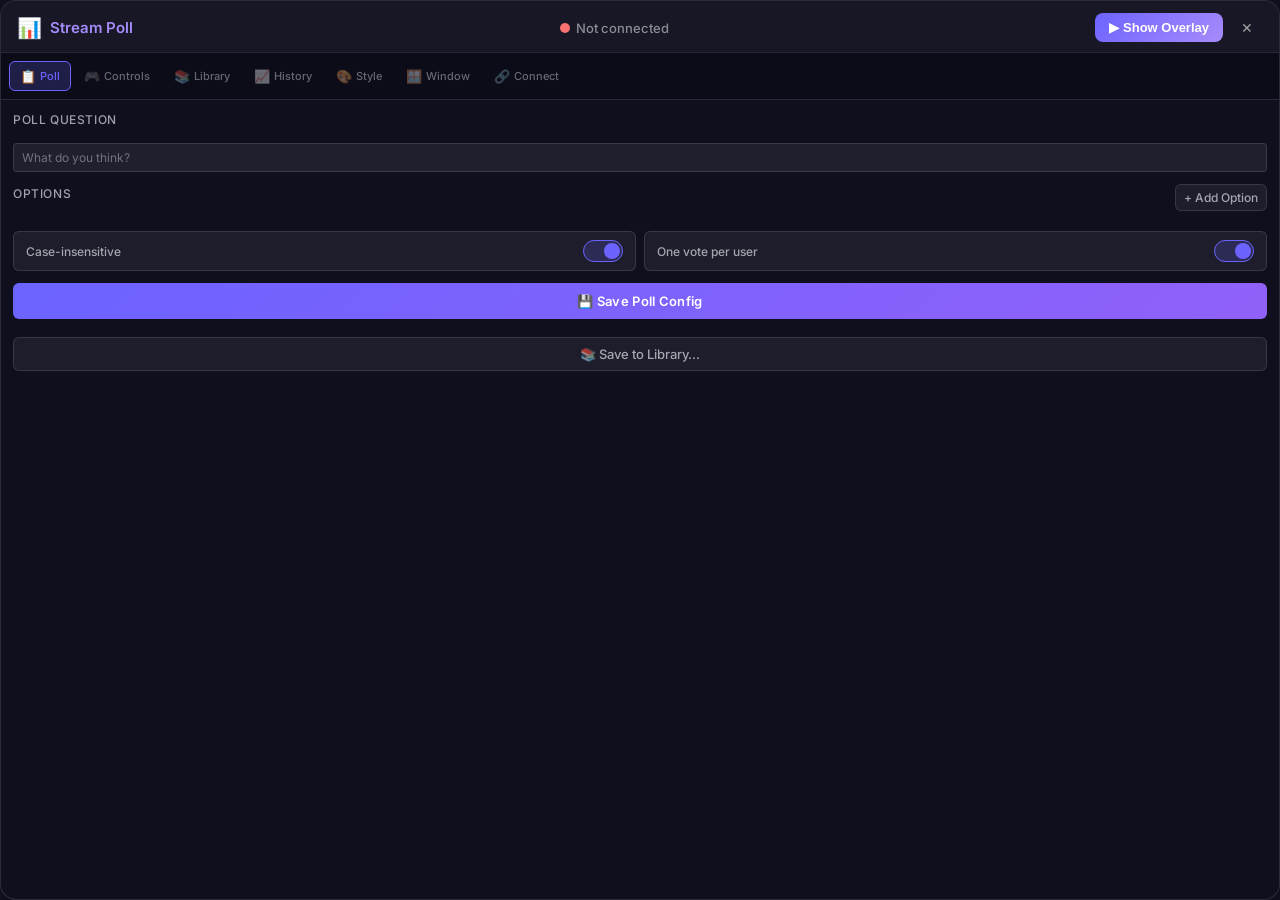
==== src/settings.html @ 0c9a1a5e "chore: rename executable to streampoll.exe and update README" ====
<!DOCTYPE html>
<html lang="en">
<head>
  <meta charset="UTF-8" />
  <meta name="viewport" content="width=device-width, initial-scale=1.0" />
  <title>Stream Poll — Settings</title>
  <meta name="description" content="Stream Poll settings and controls" />
  <link rel="preconnect" href="https://fonts.googleapis.com" />
  <link rel="preconnect" href="https://fonts.gstatic.com" crossorigin />
  <link href="https://fonts.googleapis.com/css2?family=Inter:wght@300;400;500;600;700&family=Outfit:wght@400;600;700&family=Fira+Code:wght@400;500&family=Press+Start+2P&family=Roboto:wght@400;500;700&display=swap" rel="stylesheet" />
  <link rel="stylesheet" href="styles/main.css" />
  <link rel="stylesheet" href="styles/poll-themes.css" />
  <link rel="stylesheet" href="styles/settings.css" />
  <link rel="stylesheet" href="styles/animations.css" />
  <style>
    html, body {
      margin: 0; padding: 0;
      background: #0f0f1e;
      color: #e2e8f0;
      font-family: 'Inter', -apple-system, sans-serif;
      height: 100%; overflow: hidden;
    }
    #settings-root {
      display: flex;
      flex-direction: column;
      height: 100vh;
    }
    /* App header */
    #app-header {
      display: flex;
      align-items: center;
      justify-content: space-between;
      padding: 12px 16px 10px;
      background: rgba(255,255,255,0.03);
      border-bottom: 1px solid rgba(255,255,255,0.08);
      flex-shrink: 0;
    }
    .header-brand {
      display: flex; align-items: center; gap: 8px;
    }
    .header-icon { font-size: 20px; }
    .header-title { font-size: 15px; font-weight: 600; color: #a78bfa; }
    .header-status {
      display: flex; align-items: center; gap: 6px;
      font-size: 12px; color: rgba(255,255,255,0.5);
    }
    /* Poll overlay toggle button */
    .header-controls { display: flex; align-items: center; gap: 8px; }
    .window-close-btn {
      background: transparent; border: none; color: rgba(255,255,255,0.6);
      font-size: 14px; cursor: pointer; padding: 6px 10px; border-radius: 4px;
      transition: background 0.2s, color 0.2s;
    }
    .window-close-btn:hover { background: rgba(255,60,60,0.8); color: white; }
    #btn-toggle-overlay {
      background: linear-gradient(135deg, #6c63ff, #a78bfa);
      border: none; border-radius: 8px;
      color: #fff; font-size: 13px; font-weight: 600;
      padding: 7px 14px; cursor: pointer;
      transition: opacity 0.2s, transform 0.1s;
    }
    #btn-toggle-overlay:hover { opacity: 0.85; transform: translateY(-1px); }
    #btn-toggle-overlay.overlay-open {
      background: linear-gradient(135deg, #ef4444, #f97316);
    }
    /* Scrollable settings content */
    #settings-scroll {
      flex: 1;
      overflow-y: auto;
      overflow-x: hidden;
    }
    #settings-scroll::-webkit-scrollbar { width: 4px; }
    #settings-scroll::-webkit-scrollbar-track { background: transparent; }
    #settings-scroll::-webkit-scrollbar-thumb { background: rgba(255,255,255,0.1); border-radius: 2px; }

    /* Library & Queue */
    .library-list { display: flex; flex-direction: column; gap: 6px; }
    .library-item, .queue-item {
      display: flex; align-items: center; gap: 8px;
      background: rgba(255,255,255,0.04); border: 1px solid rgba(255,255,255,0.08);
      border-radius: 8px; padding: 8px 10px; font-size: 13px;
    }
    .library-item-name, .queue-item-name {
      flex: 1; font-weight: 500; color: #e2e8f0; white-space: nowrap;
      overflow: hidden; text-overflow: ellipsis;
    }
    .library-item-meta { font-size: 11px; color: rgba(255,255,255,0.4); white-space: nowrap; }
    .lib-btn {
      background: rgba(255,255,255,0.07); border: 1px solid rgba(255,255,255,0.1);
      border-radius: 6px; color: #e2e8f0; font-size: 12px; cursor: pointer;
      padding: 3px 8px; transition: background 0.15s;
    }
    .lib-btn:hover { background: rgba(255,255,255,0.14); }
    .lib-btn.danger:hover { background: rgba(239,68,68,0.3); border-color: rgba(239,68,68,0.4); }
    .queue-drag-handle { cursor: grab; color: rgba(255,255,255,0.3); user-select: none; font-size: 14px; }
    .queue-item.drag-over { border-color: #6c63ff; background: rgba(108,99,255,0.1); }
    .queue-item-num { font-size: 11px; color: rgba(255,255,255,0.3); min-width: 16px; text-align: center; }

    /* History Cards */
    #history-list { display: flex; flex-direction: column; gap: 12px; }
    .history-card {
      background: rgba(255,255,255,0.04); border: 1px solid rgba(255,255,255,0.09);
      border-radius: 10px; padding: 14px 16px; position: relative;
      transition: border-color 0.2s;
    }
    .history-card:hover { border-color: rgba(108,99,255,0.4); }
    .history-card-header {
      display: flex; align-items: center; justify-content: space-between;
      margin-bottom: 8px;
    }
    .history-card-date { font-size: 11px; color: rgba(255,255,255,0.45); font-weight: 500; letter-spacing: 0.02em; }
    .history-card-total { font-size: 11px; color: rgba(255,255,255,0.35); }
    .history-card-question {
      font-size: 14px; font-weight: 600; color: #e2e8f0;
      margin-bottom: 12px; line-height: 1.35;
    }
    .history-option { margin-bottom: 8px; }
    .history-option-header { display: flex; justify-content: space-between; align-items: center; margin-bottom: 4px; }
    .history-option-label { font-size: 12px; color: #cbd5e1; font-weight: 500; }
    .history-option-stats { font-size: 11px; color: rgba(255,255,255,0.45); }
    .history-bar-track {
      height: 6px; background: rgba(255,255,255,0.07); border-radius: 3px; overflow: hidden;
    }
    .history-bar-fill {
      height: 100%; border-radius: 3px; transition: width 0.4s ease;
    }
  </style>
</head>
<body>
<div id="settings-root">

  <!-- Header -->
  <div id="app-header" data-tauri-drag-region>
    <div class="header-brand" data-tauri-drag-region>
      <span class="header-icon" data-tauri-drag-region>📊</span>
      <span class="header-title" data-tauri-drag-region>Stream Poll</span>
    </div>
    <div class="header-status" data-tauri-drag-region>
      <div id="conn-status-indicator" class="conn-dot disconnected"></div>
      <span id="conn-status-label" data-tauri-drag-region>Not connected</span>
    </div>
    <div class="header-controls">
      <button id="btn-toggle-overlay" title="Show/hide the poll overlay window">▶ Show Overlay</button>
      <button id="btn-close-settings" title="Close Settings" class="window-close-btn">✕</button>
    </div>
  </div>

  <!-- Settings tabs + panels -->
  <div id="settings-scroll">

    <!-- Tab Navigation -->
    <nav class="settings-tabs" role="tablist">
      <button class="tab-btn active" data-tab="poll-setup" role="tab" id="tab-poll-setup">
        <span class="tab-icon">📋</span> Poll
      </button>
      <button class="tab-btn" data-tab="controls" role="tab" id="tab-controls">
        <span class="tab-icon">🎮</span> Controls
      </button>
      <button class="tab-btn" data-tab="library" role="tab" id="tab-library">
        <span class="tab-icon">📚</span> Library
      </button>
      <button class="tab-btn" data-tab="history" role="tab" id="tab-history">
        <span class="tab-icon">📈</span> History
      </button>
      <button class="tab-btn" data-tab="appearance" role="tab" id="tab-appearance">
        <span class="tab-icon">🎨</span> Style
      </button>
      <button class="tab-btn" data-tab="window" role="tab" id="tab-window">
        <span class="tab-icon">🪟</span> Window
      </button>
      <button class="tab-btn" data-tab="connection" role="tab" id="tab-connection">
        <span class="tab-icon">🔗</span> Connect
      </button>
    </nav>

    <!-- ── Tab 1: Poll Setup ── -->
    <div class="tab-panel active" data-panel="poll-setup" role="tabpanel">
      <div class="settings-section">
        <label class="settings-label" for="poll-question-input">Poll Question</label>
        <input type="text" id="poll-question-input" class="settings-input"
          placeholder="What do you think?" maxlength="200" />
      </div>

      <div class="settings-section">
        <div class="section-header">
          <label class="settings-label">Options</label>
          <button id="add-option-btn" class="btn-secondary small">+ Add Option</button>
        </div>
        <div id="options-list" class="options-list"></div>
      </div>

      <div class="settings-section toggles-row">
        <div class="toggle-item">
          <label class="toggle-label" for="toggle-case-insensitive">Case-insensitive</label>
          <label class="toggle-switch">
            <input type="checkbox" id="toggle-case-insensitive" checked />
            <span class="toggle-slider"></span>
          </label>
        </div>
        <div class="toggle-item">
          <label class="toggle-label" for="toggle-one-vote">One vote per user</label>
          <label class="toggle-switch">
            <input type="checkbox" id="toggle-one-vote" checked />
            <span class="toggle-slider"></span>
          </label>
        </div>
      </div>

      <button id="save-poll-config-btn" class="btn-primary full-width">💾 Save Poll Config</button>
      <button id="save-poll-library-btn" class="btn-secondary full-width" style="margin-top:6px;">📚 Save to Library...</button>
    </div>

    <!-- ── Tab 2: Controls ── -->
    <div class="tab-panel hidden" data-panel="controls" role="tabpanel">
      <div class="settings-section">
        <label class="settings-label">Poll Status</label>
        <div style="display:flex;align-items:center;gap:8px;margin-bottom:12px;">
          <div id="status-dot" class="status-dot idle"></div>
          <span id="status-label" style="font-size:14px;">Idle</span>
          <span id="total-votes-display" style="font-size:12px;color:rgba(255,255,255,0.4);margin-left:8px;"></span>
        </div>
      </div>
      <div class="big-controls">
        <button id="ctrl-start" class="big-btn big-start">▶ Start</button>
        <button id="ctrl-pause" class="big-btn big-pause hidden">⏸ Pause</button>
        <button id="ctrl-resume" class="big-btn big-start hidden">▶ Resume</button>
        <button id="ctrl-stop" class="big-btn big-stop hidden">⏹ Stop</button>
        <button id="ctrl-reset" class="big-btn big-reset">↺ Reset Votes</button>
        <button id="ctrl-next-poll" class="big-btn big-reset hidden">⏭ Next Poll</button>
      </div>

      <div class="settings-section">
        <div class="section-header">
          <label class="settings-label">Live Chat Log</label>
          <button id="clear-log-btn" class="btn-secondary small">Clear</button>
        </div>
        <div id="chat-log" class="chat-log">
          <p class="log-placeholder">Chat messages will appear here when connected.</p>
        </div>
      </div>
    </div>

    <!-- ── Tab: Library ── -->
    <div class="tab-panel hidden" data-panel="library" role="tabpanel">

      <!-- Saved Polls -->
      <div class="settings-section">
        <div class="section-header">
          <label class="settings-label">Saved Polls</label>
        </div>
        <div id="library-list" class="library-list">
          <p class="log-placeholder">No saved polls yet. Create a poll and click "Save to Library".</p>
        </div>
      </div>

      <!-- Queue -->
      <div class="settings-section">
        <div class="section-header">
          <label class="settings-label">Queue</label>
          <span id="queue-position-label" style="font-size:11px;color:rgba(255,255,255,0.4);"></span>
        </div>
        <div id="queue-list" class="library-list">
          <p class="log-placeholder" id="queue-empty-msg">No polls in queue. Click + on a saved poll to add it.</p>
        </div>
        <button id="btn-reset-queue" class="btn-secondary small" style="margin-top:8px;">↺ Reset Queue Position</button>
      </div>

    </div>

    <!-- ── Tab: History ── -->
    <div class="tab-panel hidden" data-panel="history" role="tabpanel">
      <div class="settings-section">
        <div class="section-header">
          <label class="settings-label">Poll History</label>
          <button id="btn-clear-history" class="btn-secondary small">Clear All</button>
        </div>
        <div id="history-list">
          <p class="log-placeholder" id="history-empty-msg">No history yet. Stop a poll with votes to record it.</p>
        </div>
      </div>
    </div>

    <!-- ── Tab 3: Appearance ── -->
    <div class="tab-panel hidden" data-panel="appearance" role="tabpanel">
      <div class="settings-section">
        <label class="settings-label">Theme Preset</label>
        <div class="theme-grid" id="theme-grid">
          <div class="theme-card" data-theme="custom" id="theme-card-custom">
            <div class="theme-preview custom-preview">🎨</div>
            <span>Custom</span>
          </div>
          <div class="theme-card active" data-theme="glassmorphism" id="theme-card-glassmorphism">
            <div class="theme-preview glass-preview"></div>
            <span>Glassmorphism</span>
          </div>
          <div class="theme-card" data-theme="neon" id="theme-card-neon">
            <div class="theme-preview neon-preview"></div>
            <span>Neon Glow</span>
          </div>
          <div class="theme-card" data-theme="minimal" id="theme-card-minimal">
            <div class="theme-preview minimal-preview"></div>
            <span>Minimal</span>
          </div>
          <div class="theme-card" data-theme="retro" id="theme-card-retro">
            <div class="theme-preview retro-preview"></div>
            <span>Retro Arcade</span>
          </div>
          <div class="theme-card" data-theme="gradient" id="theme-card-gradient">
            <div class="theme-preview gradient-preview"></div>
            <span>Gradient Wave</span>
          </div>
        </div>
        <button id="btn-save-custom-theme" class="btn-secondary full-width" style="margin-top: 12px;">💾 Save as New Theme...</button>
      </div>

      <div id="custom-colors-section" class="settings-section">
        <label class="settings-label">Colors</label>
        <div class="color-grid">
          <div class="color-row">
            <label for="color-bar-fill">Bar Fill Color</label>
            <div style="display: flex; gap: 4px;"><input type="color" id="color-bar-fill" value="#6c63ff" /><button class="btn-secondary small btn-reset-color" data-target="bar_fill" title="Reset">↺</button></div>
          </div>
          <div class="color-row">
            <label for="color-bar-bg">Bar Background</label>
            <div style="display: flex; gap: 4px;"><input type="color" id="color-bar-bg" value="#ffffff" /><button class="btn-secondary small btn-reset-color" data-target="bar_bg" title="Reset">↺</button></div>
          </div>
          <div class="color-row">
            <label for="color-text">Text Color</label>
            <div style="display: flex; gap: 4px;"><input type="color" id="color-text" value="#ffffff" /><button class="btn-secondary small btn-reset-color" data-target="text_color" title="Reset">↺</button></div>
          </div>
          <div class="color-row">
            <label for="color-bg">Panel Background</label>
            <div style="display: flex; gap: 4px;"><input type="color" id="color-bg" value="#0f0f1e" /><button class="btn-secondary small btn-reset-color" data-target="background" title="Reset">↺</button></div>
          </div>
          <div class="color-row">
            <label for="color-accent">Accent Color</label>
            <div style="display: flex; gap: 4px;"><input type="color" id="color-accent" value="#a78bfa" /><button class="btn-secondary small btn-reset-color" data-target="accent" title="Reset">↺</button></div>
          </div>
        </div>
      </div>

      <div id="custom-image-section" class="settings-section">
        <label class="settings-label">Panel Background Image</label>
        <div style="display: flex; gap: 8px; align-items: center; margin-bottom: 8px;">
          <input type="file" id="input-bg-image" accept="image/*" class="settings-input" style="padding: 4px;" />
          <button id="btn-clear-bg-image" class="btn-secondary small" title="Clear Image">✕</button>
        </div>
        <img id="bg-image-preview" style="display:none; max-width: 100%; height: auto; max-height: 100px; margin-bottom: 12px; border-radius: 4px; object-fit: cover;" />

        <label class="settings-label">Bar Background Image (Track)</label>
        <div style="display: flex; gap: 8px; align-items: center; margin-bottom: 8px;">
          <input type="file" id="input-bar-bg-image" accept="image/*" class="settings-input" style="padding: 4px;" />
          <button id="btn-clear-bar-bg-image" class="btn-secondary small" title="Clear Bar Background">✕</button>
        </div>
        <img id="bar-bg-image-preview" style="display:none; max-width: 100%; height: auto; max-height: 100px; margin-bottom: 12px; border-radius: 4px; object-fit: cover;" />

        <label class="settings-label">Bar Fill Image</label>
        <div style="display: flex; gap: 8px; align-items: center; margin-bottom: 8px;">
          <input type="file" id="input-bar-fill-image" accept="image/*" class="settings-input" style="padding: 4px;" />
          <button id="btn-clear-bar-fill-image" class="btn-secondary small" title="Clear Bar Fill">✕</button>
        </div>
        <img id="bar-fill-image-preview" style="display:none; max-width: 100%; height: auto; max-height: 100px; margin-bottom: 12px; border-radius: 4px; object-fit: cover;" />

        <label class="settings-label">Banner Background Image</label>
        <div style="display: flex; gap: 8px; align-items: center; margin-bottom: 8px;">
          <input type="file" id="input-banner-image" accept="image/*" class="settings-input" style="padding: 4px;" />
          <button id="btn-clear-banner-image" class="btn-secondary small" title="Clear Banner">✕</button>
        </div>
        <img id="banner-image-preview" style="display:none; max-width: 100%; height: auto; max-height: 100px; margin-bottom: 8px; border-radius: 4px; object-fit: cover;" />
      </div>

      <div class="settings-section">
        <label class="settings-label">Style Tweaks</label>
        
        <div style="margin-bottom: 12px;">
          <label class="settings-label">Layout Mode</label>
          <select id="layout-mode-select" class="settings-input">
            <option value="standard">Standard (Stacked)</option>
            <option value="compact">Compact (Inline)</option>
            <option value="grid">Grid (2 Columns)</option>
            <option value="minimalist">Minimalist (No Background)</option>
            <option value="floating">Floating Bars (Inline Text)</option>
          </select>
        </div>

        <div style="margin-bottom: 12px;">
          <label class="settings-label">Global Overlay Effect</label>
          <select id="global-overlay-select" class="settings-input">
            <option value="none">None</option>
            <option value="scanlines">Retro Scanlines</option>
            <option value="particles">Floating Particles</option>
            <option value="vignette">Vignette Pulse</option>
            <option value="cyber-grid">Cyber Grid</option>
            <option value="light-leaks">Light Leaks</option>
            <option value="snowfall">Snowfall</option>
            <option value="glitch">Glitch RGB</option>
            <option value="fireflies">Fireflies (Chaotic)</option>
          </select>
        </div>

        <div style="margin-bottom: 12px;">
          <div class="color-row" style="background: var(--bg-surface); padding: 8px; border-radius: 6px; border: 1px solid var(--border);">
            <span>Overlay Color</span>
            <div style="display: flex; gap: 4px; align-items: center;">
              <div class="option-color-swatch">
                <input type="color" id="global-overlay-color" value="#ffffff" />
              </div>
              <button class="btn-reset-color" data-target="overlay_color" style="background:transparent; border:none; color:var(--text-muted); cursor:pointer;" title="Reset Color">↺</button>
            </div>
          </div>
        </div>

        <div style="margin-bottom: 12px;">
          <div class="slider-header">
            <label>Effect Speed</label>
            <span class="slider-value"><span id="effect-speed-value">1.0</span>x</span>
          </div>
          <input type="range" id="effect-speed-slider" min="10" max="300" value="100" />
        </div>

        <div style="margin-bottom: 12px;">
          <div class="slider-header">
            <label>Effect Strength</label>
            <span class="slider-value"><span id="effect-strength-value">100</span>%</span>
          </div>
          <input type="range" id="effect-strength-slider" min="0" max="200" value="100" />
        </div>

        <div class="toggles-row" style="margin-top: 12px;">
          <div class="toggle-item">
            <label class="toggle-label" for="toggle-bar-animations">Bar Fill Animations</label>
            <label class="toggle-switch"><input type="checkbox" id="toggle-bar-animations" checked /><span class="toggle-slider"></span></label>
          </div>
          <div class="toggle-item">
            <label class="toggle-label" for="toggle-theme-effects">Theme Ambient Effects</label>
            <label class="toggle-switch"><input type="checkbox" id="toggle-theme-effects" checked /><span class="toggle-slider"></span></label>
          </div>
        </div>
      </div>

      <div class="settings-section">
        <label class="settings-label" for="font-family-select">Font</label>
        <select id="font-family-select" class="settings-select">
          <option value="Inter">Inter (Default)</option>
          <option value="Outfit">Outfit</option>
          <option value="Roboto">Roboto</option>
          <option value="Fira Code">Fira Code</option>
          <option value="Press Start 2P">Press Start 2P</option>
          <option value="Arial">Arial</option>
          <option value="Georgia">Georgia</option>
        </select>
      </div>

      <div class="settings-section">
        <label class="settings-label">Question Font Size: <span id="font-size-value">16</span>px</label>
        <input type="range" id="font-size-slider" class="settings-slider" min="10" max="36" value="16" />
      </div>

      <div class="settings-section">
        <label class="settings-label">Options Font Size: <span id="options-font-size-value">14</span>px</label>
        <input type="range" id="options-font-size-slider" class="settings-slider" min="8" max="24" value="14" />
      </div>

      <div class="settings-section">
        <label class="settings-label">Bar Height: <span id="bar-height-value">20</span>px</label>
        <input type="range" id="bar-height-slider" class="settings-slider" min="4" max="64" value="20" />
      </div>

      <div class="settings-section">
        <label class="settings-label">Overlay Opacity: <span id="opacity-value">90</span>%</label>
        <input type="range" id="opacity-slider" class="settings-slider" min="20" max="100" value="90" />
      </div>

      <div class="settings-section toggles-row">
        <div class="toggle-item">
          <label class="toggle-label" for="toggle-show-percentages">Show Percentages</label>
          <label class="toggle-switch"><input type="checkbox" id="toggle-show-percentages" checked /><span class="toggle-slider"></span></label>
        </div>
        <div class="toggle-item">
          <label class="toggle-label" for="toggle-show-counts">Show Vote Counts</label>
          <label class="toggle-switch"><input type="checkbox" id="toggle-show-counts" checked /><span class="toggle-slider"></span></label>
        </div>
        <div class="toggle-item">
          <label class="toggle-label" for="toggle-show-question">Show Question</label>
          <label class="toggle-switch"><input type="checkbox" id="toggle-show-question" checked /><span class="toggle-slider"></span></label>
        </div>
      </div>

      <div style="display: flex; gap: 8px;">
        <button id="btn-reset-theme" class="btn-secondary full-width" title="Reset this theme to its original defaults">↺ Reset Theme to Defaults</button>
      </div>
    </div>

    <!-- ── Tab 4: Window ── -->
    <div class="tab-panel hidden" data-panel="window" role="tabpanel">
      <div class="settings-section toggles-row">
        <div class="toggle-item">
          <label class="toggle-label" for="toggle-always-on-top">Overlay Always on Top</label>
          <label class="toggle-switch"><input type="checkbox" id="toggle-always-on-top" checked /><span class="toggle-slider"></span></label>
        </div>
        <div class="toggle-item">
          <label class="toggle-label" for="toggle-click-through">Click-Through Mode</label>
          <label class="toggle-switch"><input type="checkbox" id="toggle-click-through" /><span class="toggle-slider"></span></label>
        </div>
      </div>

      <div class="settings-section">
        <label class="settings-label">Click-Through Keybind</label>
        <div class="keybind-recorder-row">
          <input type="text" id="keybind-display" class="settings-input keybind-input"
            placeholder="Click Record..." readonly value="CommandOrControl+Shift+T" />
          <button id="keybind-record-btn" class="btn-secondary">Record</button>
          <button id="keybind-save-btn" class="btn-primary">Save</button>
        </div>
        <p class="settings-hint">Press your desired key combination after clicking Record.</p>
      </div>

      <div class="settings-info-box">
        <p>💡 The overlay window opens when you click <strong>Show Overlay</strong> or start the poll. It stays open independently — minimizing this settings window won't close it.</p>
      </div>
    </div>

    <!-- ── Tab 5: Connection ── -->
    <div class="tab-panel hidden" data-panel="connection" role="tabpanel">
      <div class="settings-section">
        <div class="connection-status-row">
          <div id="conn-status-indicator-2" class="conn-dot disconnected"></div>
          <span id="conn-status-label-2">Not connected</span>
        </div>
      </div>

      <div class="settings-section">
        <label class="settings-label" for="input-client-id">Restream Client ID</label>
        <input type="text" id="input-client-id" class="settings-input"
          placeholder="Your Restream app Client ID" autocomplete="off" />
      </div>

      <div class="settings-section">
        <label class="settings-label" for="input-client-secret">Restream Client Secret</label>
        <div style="position: relative; display: flex; align-items: center;">
          <input type="password" id="input-client-secret" class="settings-input"
            placeholder="Your Restream app Client Secret" autocomplete="off" style="padding-right: 40px;" />
          <button id="btn-toggle-secret" class="titlebar-btn" title="Show/Hide Secret" style="position: absolute; right: 4px; background: transparent;">
            👁
          </button>
        </div>
      </div>

      <div class="settings-info-box">
        <p>📖 Register your app at <strong>developers.restream.io</strong>, paste your credentials here, and use <code>http://localhost:17394/callback</code> as the redirect URI.</p>
      </div>

      <div class="btn-row">
        <button id="btn-login" class="btn-primary">🔐 Connect to Restream</button>
        <button id="btn-reconnect" class="btn-secondary" title="Force a token refresh if disconnected">🔄 Reconnect</button>
        <button id="btn-logout" class="btn-secondary hidden">Disconnect</button>
      </div>
    </div>

  </div><!-- end settings-scroll -->

  <!-- Save Theme Modal -->
  <div id="save-theme-modal" class="modal hidden">
    <div class="modal-content">
      <div class="modal-header">
        <h3 style="margin:0; font-size:16px;">Save Custom Theme</h3>
      </div>
      <div class="modal-body" style="padding-top: 16px; padding-bottom: 16px;">
        <label for="input-theme-name" class="settings-label">Theme Name</label>
        <input type="text" id="input-theme-name" class="settings-input" placeholder="e.g. Midnight Hacker" autocomplete="off" />
      </div>
      <div class="modal-footer" style="display: flex; gap: 8px; justify-content: flex-end;">
        <button id="btn-cancel-save-theme" class="btn-secondary">Cancel</button>
        <button id="btn-confirm-save-theme" class="btn-primary">Save</button>
      </div>
    </div>
  </div>

  <!-- Toast notification -->
  <div id="toast"></div>

</div><!-- end settings-root -->
<script type="module" src="js/settings-window.js"></script>
</body>
</html>
---- src/styles/main.css ----
/* ═══════════════════════════════════════════════════════════════
   main.css — Design system, tokens, base styles
   ═══════════════════════════════════════════════════════════════ */

/* ── Fonts ── */
@import url('https://fonts.googleapis.com/css2?family=Inter:wght@300;400;500;600;700&family=Outfit:wght@400;600;700&family=Fira+Code:wght@400;500&family=Press+Start+2P&family=Roboto:wght@400;500;700&display=swap');

/* ── CSS Custom Properties ── */
:root {
  /* Colors */
  --bg-primary: rgba(10, 10, 25, 0.92);
  --bg-secondary: rgba(20, 20, 45, 0.8);
  --bg-surface: rgba(255, 255, 255, 0.06);
  --bg-surface-hover: rgba(255, 255, 255, 0.10);
  --bg-input: rgba(255, 255, 255, 0.07);
  --border: rgba(255, 255, 255, 0.12);
  --border-focus: rgba(108, 99, 255, 0.7);

  /* Text */
  --text-primary: #f0f0f8;
  --text-secondary: rgba(240, 240, 248, 0.65);
  --text-muted: rgba(240, 240, 248, 0.4);

  /* Accent / Brand */
  --accent: #6c63ff;
  --accent-soft: rgba(108, 99, 255, 0.2);
  --accent-hover: #7c74ff;
  --accent-glow: rgba(108, 99, 255, 0.4);

  /* Status colors */
  --success: #4ade80;
  --warning: #fbbf24;
  --danger: #f87171;
  --info: #60a5fa;

  /* Poll colors (default) */
  --poll-bar-fill: var(--accent);
  --poll-bar-bg: rgba(255, 255, 255, 0.08);
  --poll-text: var(--text-primary);
  --poll-bg: var(--bg-primary);
  --poll-radius: 10px;

  /* Spacing */
  --space-xs: 4px;
  --space-sm: 8px;
  --space-md: 12px;
  --space-lg: 16px;
  --space-xl: 24px;

  /* Typography */
  --font-main: 'Inter', -apple-system, sans-serif;
  --font-size-base: 14px;
  --font-size-sm: 12px;
  --font-size-lg: 16px;
  --font-size-xl: 20px;

  /* Radii */
  --radius-sm: 6px;
  --radius-md: 10px;
  --radius-lg: 16px;

  /* Titlebar */
  --titlebar-height: 36px;
  --titlebar-bg: rgba(8, 8, 22, 0.95);
}

/* ── Reset ── */
*, *::before, *::after {
  box-sizing: border-box;
  margin: 0;
  padding: 0;
}

html, body {
  width: 100%;
  height: 100%;
  overflow: hidden;
  font-family: var(--font-main);
  font-size: var(--font-size-base);
  color: var(--text-primary);
  background: transparent;
  -webkit-font-smoothing: antialiased;
  user-select: none;
}

/* ── Custom Scrollbar ── */
::-webkit-scrollbar { width: 4px; }
::-webkit-scrollbar-track { background: transparent; }
::-webkit-scrollbar-thumb { background: var(--border); border-radius: 2px; }
::-webkit-scrollbar-thumb:hover { background: var(--accent); }

/* ── Titlebar ── */
#titlebar {
  display: flex;
  align-items: center;
  justify-content: space-between;
  height: var(--titlebar-height);
  background: var(--titlebar-bg);
  border-bottom: 1px solid var(--border);
  padding: 0 var(--space-sm) 0 var(--space-md);
  backdrop-filter: blur(20px);
  -webkit-backdrop-filter: blur(20px);
  flex-shrink: 0;
  cursor: default;
}

.titlebar-left {
  display: flex;
  align-items: center;
  gap: var(--space-sm);
}

.app-icon { font-size: 16px; }

.app-name {
  font-size: 13px;
  font-weight: 600;
  color: var(--text-primary);
  letter-spacing: 0.3px;
}

.titlebar-controls {
  display: flex;
  align-items: center;
  gap: 2px;
}

.titlebar-btn {
  display: flex;
  align-items: center;
  justify-content: center;
  width: 28px;
  height: 24px;
  background: transparent;
  border: none;
  border-radius: var(--radius-sm);
  color: var(--text-secondary);
  font-size: 12px;
  cursor: pointer;
  transition: background 0.15s, color 0.15s;
}

.titlebar-btn:hover {
  background: var(--bg-surface-hover);
  color: var(--text-primary);
}

.titlebar-btn.close-btn:hover {
  background: rgba(248, 113, 113, 0.25);
  color: var(--danger);
}

/* ── Views ── */
body {
  display: flex;
  flex-direction: column;
  background: var(--bg-primary);
  border-radius: var(--radius-lg);
  overflow: hidden;
  border: 1px solid var(--border);
}

.view {
  flex: 1;
  overflow: hidden;
  display: flex;
  flex-direction: column;
}

.view.hidden { display: none; }
.view.active { display: flex; }

/* ── Poll View ── */
#view-poll {
  position: relative;
  padding: var(--space-md);
  gap: var(--space-sm);
  overflow-y: auto;
}

/* ── Quick Controls ── */
#quick-controls {
  display: flex;
  gap: var(--space-sm);
  flex-shrink: 0;
  padding-top: var(--space-xs);
}

.qc-btn {
  flex: 1;
  padding: var(--space-sm) var(--space-md);
  border: none;
  border-radius: var(--radius-sm);
  font-size: 12px;
  font-weight: 600;
  cursor: pointer;
  transition: all 0.15s ease;
  font-family: var(--font-main);
}

.qc-btn.start-btn {
  background: linear-gradient(135deg, #4ade80, #22c55e);
  color: #052e16;
}
.qc-btn.start-btn:hover { filter: brightness(1.1); transform: translateY(-1px); }

.qc-btn.pause-btn {
  background: linear-gradient(135deg, #fbbf24, #f59e0b);
  color: #1c1107;
}
.qc-btn.pause-btn:hover { filter: brightness(1.1); }

.qc-btn.stop-btn {
  background: linear-gradient(135deg, #f87171, #ef4444);
  color: #1c0202;
}
.qc-btn.stop-btn:hover { filter: brightness(1.1); }

.qc-btn.hidden { display: none; }

/* ── Click-through indicator ── */
.click-through-badge {
  position: absolute;
  bottom: 52px;
  right: var(--space-md);
  background: rgba(251, 191, 36, 0.15);
  border: 1px solid rgba(251, 191, 36, 0.4);
  color: #fbbf24;
  font-size: 10px;
  font-weight: 600;
  padding: 3px 8px;
  border-radius: 20px;
  letter-spacing: 0.5px;
}
.click-through-badge.hidden { display: none; }

/* ── Form elements ── */
.settings-input {
  width: 100%;
  padding: var(--space-sm) var(--space-md);
  background: var(--bg-input);
  border: 1px solid var(--border);
  border-radius: var(--radius-sm);
  color: var(--text-primary);
  font-size: 13px;
  font-family: var(--font-main);
  transition: border-color 0.2s, box-shadow 0.2s;
  outline: none;
  user-select: text;
}

.settings-input:focus {
  border-color: var(--border-focus);
  box-shadow: 0 0 0 3px var(--accent-soft);
}

.settings-input::placeholder { color: var(--text-muted); }

.settings-select {
  width: 100%;
  padding: var(--space-sm) var(--space-md);
  background: var(--bg-input);
  border: 1px solid var(--border);
  border-radius: var(--radius-sm);
  color: var(--text-primary);
  font-size: 13px;
  font-family: var(--font-main);
  outline: none;
  cursor: pointer;
  appearance: none;
  background-image: url("data:image/svg+xml,%3Csvg xmlns='http://www.w3.org/2000/svg' width='12' height='8' viewBox='0 0 12 8'%3E%3Cpath d='M1 1l5 5 5-5' stroke='%23a0a0c0' stroke-width='1.5' fill='none' stroke-linecap='round'/%3E%3C/svg%3E");
  background-repeat: no-repeat;
  background-position: right 12px center;
  padding-right: 32px;
}

.settings-select:focus {
  border-color: var(--border-focus);
  box-shadow: 0 0 0 3px var(--accent-soft);
}

.settings-select option { background: #1a1a2e; color: var(--text-primary); }

.settings-label {
  display: block;
  font-size: 12px;
  font-weight: 500;
  color: var(--text-secondary);
  text-transform: uppercase;
  letter-spacing: 0.6px;
  margin-bottom: var(--space-sm);
}

/* ── Buttons ── */
.btn-primary {
  display: flex;
  align-items: center;
  justify-content: center;
  gap: var(--space-sm);
  padding: 10px var(--space-lg);
  background: linear-gradient(135deg, var(--accent), #9061f9);
  border: none;
  border-radius: var(--radius-sm);
  color: #fff;
  font-size: 13px;
  font-weight: 600;
  font-family: var(--font-main);
  cursor: pointer;
  transition: all 0.2s ease;
  letter-spacing: 0.3px;
}
.btn-primary:hover { filter: brightness(1.15); transform: translateY(-1px); box-shadow: 0 4px 15px var(--accent-glow); }
.btn-primary:active { transform: translateY(0); }
.btn-primary.full-width { width: 100%; }

.btn-secondary {
  display: flex;
  align-items: center;
  justify-content: center;
  gap: var(--space-sm);
  padding: 8px var(--space-md);
  background: var(--bg-surface);
  border: 1px solid var(--border);
  border-radius: var(--radius-sm);
  color: var(--text-secondary);
  font-size: 13px;
  font-weight: 500;
  font-family: var(--font-main);
  cursor: pointer;
  transition: all 0.15s ease;
}
.btn-secondary:hover { background: var(--bg-surface-hover); color: var(--text-primary); border-color: var(--accent); }
.btn-secondary.small { padding: 5px var(--space-sm); font-size: 12px; }

.btn-row {
  display: flex;
  gap: var(--space-sm);
  flex-wrap: wrap;
}

.hidden { display: none !important; }

/* ── Toggle Switch ── */
.toggle-switch {
  position: relative;
  display: inline-block;
  width: 40px;
  height: 22px;
  cursor: pointer;
  flex-shrink: 0;
}

.toggle-switch input { opacity: 0; width: 0; height: 0; }

.toggle-slider {
  position: absolute;
  inset: 0;
  background: var(--bg-surface);
  border: 1px solid var(--border);
  border-radius: 22px;
  transition: 0.2s ease;
}

.toggle-slider::before {
  content: "";
  position: absolute;
  width: 16px;
  height: 16px;
  left: 2px;
  top: 2px;
  background: var(--text-muted);
  border-radius: 50%;
  transition: 0.2s ease;
}

.toggle-switch input:checked + .toggle-slider {
  background: var(--accent-soft);
  border-color: var(--accent);
}

.toggle-switch input:checked + .toggle-slider::before {
  transform: translateX(18px);
  background: var(--accent);
}

/* ── Slider ── */
.settings-slider {
  width: 100%;
  height: 4px;
  appearance: none;
  background: var(--bg-surface);
  border-radius: 2px;
  outline: none;
  cursor: pointer;
  border: 1px solid var(--border);
}

.settings-slider::-webkit-slider-thumb {
  appearance: none;
  width: 16px;
  height: 16px;
  border-radius: 50%;
  background: var(--accent);
  cursor: pointer;
  transition: box-shadow 0.15s;
}

.settings-slider::-webkit-slider-thumb:hover {
  box-shadow: 0 0 0 4px var(--accent-soft);
}

/* ── Color input ── */
input[type="color"] {
  width: 36px;
  height: 28px;
  border: 1px solid var(--border);
  border-radius: var(--radius-sm);
  background: transparent;
  cursor: pointer;
  padding: 2px;
  flex-shrink: 0;
}
---- src/styles/poll-themes.css ----
/* ═══════════════════════════════════════════════════════════════
   poll-themes.css — Poll container visual themes
   ═══════════════════════════════════════════════════════════════ */

/* Opacity controlled from JS via --bg-alpha (0.0–1.0) */
:root { --bg-alpha: 0.85; }

/* ── Shared Poll Structure ── */
#poll-container {
  flex: 1;
  display: flex;
  flex-direction: column;
  gap: var(--space-sm);
  padding: var(--space-md);
  border-radius: var(--radius-md);
  transition: background 0.3s ease, border 0.3s ease;
  overflow-y: auto;
  min-height: 0;
  position: relative;
  z-index: 10;
}

#poll-status-bar {
  display: flex;
  align-items: center;
  gap: var(--space-sm);
  font-size: 0.8em; /* 11px equivalent */
  position: relative;
  z-index: 10;
  font-weight: 500;
  color: var(--poll-text);
  opacity: 0.75;
  margin-bottom: 2px;
  flex-shrink: 0;
}

.status-dot {
  width: 8px;
  height: 8px;
  border-radius: 50%;
  background: var(--text-muted);
}
.status-dot.running { 
  background: var(--success); 
  animation: pulse-dot calc(1.5s / var(--anim-speed-mult, 1)) ease infinite; 
}
.status-dot.paused { background: var(--warning); }

#total-votes-display {
  margin-left: auto;
  font-size: 0.8em; /* 11px equivalent */
  opacity: 0.7;
}

.poll-question {
  font-size: var(--font-size-lg);
  font-weight: 700;
  line-height: 1.3;
  color: var(--poll-text);
  flex-shrink: 0;
  word-wrap: break-word;
}

html[data-has-custom-banner="true"] .poll-question {
  background-image: var(--custom-banner-image) !important;
  background-size: cover !important;
  background-position: center !important;
  padding: 16px;
  border-radius: var(--poll-radius);
  box-sizing: border-box;
  text-align: center;
}

.poll-options {
  display: flex;
  flex-direction: column;
  gap: var(--space-sm);
  flex: 1;
  min-height: 0;
  overflow-y: auto;
}

/* ── Poll Option Row ── */
.poll-option {
  display: flex;
  flex-direction: column;
  gap: 4px;
  animation: slideIn 0.3s ease both;
}

.poll-option-header {
  display: flex;
  align-items: center;
  justify-content: space-between;
  font-size: 0.93em; /* 13px equivalent */
  font-weight: 500;
  color: var(--poll-text);
}

.poll-option-label { font-weight: 600; }

.poll-option-stats {
  display: flex;
  gap: var(--space-sm);
  font-size: 0.85em; /* 12px equivalent */
  opacity: 0.8;
}

.poll-bar-track {
  height: var(--bar-height, 20px);
  background: var(--poll-bar-bg);
  border-radius: var(--poll-radius);
  overflow: hidden;
  position: relative;
}

html[data-has-custom-bar-bg="true"] .poll-bar-track {
  background-image: var(--custom-bar-bg-image) !important;
  background-size: cover !important;
  background-position: center !important;
}

.poll-bar-fill {
  height: 100%;
  border-radius: var(--poll-radius);
  transition: width 0.4s cubic-bezier(0.34, 1.56, 0.64, 1);
  min-width: 4px;
  position: relative;
}

html[data-has-custom-bar-fill="true"] .poll-bar-fill {
  background-image: var(--custom-bar-fill-image) !important;
  background-size: cover !important;
  background-position: center !important;
}

/* ── Style Tweaks (Layouts) ── */
.layout-compact #poll-container { padding: 8px; gap: 4px; }
.layout-compact .poll-bar-track { height: var(--bar-height, 12px); }
.layout-compact .poll-option { gap: 2px; }
.layout-compact .poll-option-header { font-size: 0.85em; }

.layout-minimalist #poll-container {
  background: transparent !important;
  border: none !important;
  box-shadow: none !important;
  padding: 0 !important;
  border-radius: 0 !important;
  backdrop-filter: none !important;
}
.layout-minimalist .poll-bar-track {
  background: rgba(0,0,0,0.3) !important;
}

.layout-grid #poll-options {
  display: grid;
  grid-template-columns: 1fr 1fr;
  gap: 12px;
}

.layout-floating .poll-option {
  position: relative;
  display: flex;
}
.layout-floating .poll-option-header {
  position: absolute;
  top: 0;
  left: 0;
  width: 100%;
  height: 100%;
  padding: 0 12px;
  z-index: 10;
  pointer-events: none;
  text-shadow: 1px 1px 3px rgba(0,0,0,0.8);
}
.layout-floating .poll-bar-track {
  width: 100%;
  height: var(--bar-height, 28px);
}

.disable-bar-animations .poll-bar-fill { transition: none !important; }
.disable-bar-animations .poll-option { animation: none !important; }

.disable-theme-effects * { animation: none !important; }
.disable-theme-effects .theme-gradient { animation: none !important; }

/* ══════════════════════════════════════════════════════
   THEME: Custom
   ══════════════════════════════════════════════════════ */
.theme-custom {
  background: var(--custom-bg, rgba(10, 10, 30, var(--bg-alpha)));
  border: 1px solid rgba(255, 255, 255, 0.12);
  --poll-bar-bg: var(--custom-bar-bg, rgba(255, 255, 255, 0.08));
  --poll-text: var(--custom-text, #ffffff);
  --poll-radius: 8px;
}

.theme-custom .poll-bar-fill {
  background: var(--option-color, #6c63ff);
}

/* ══════════════════════════════════════════════════════
   THEME: Glassmorphism
   ══════════════════════════════════════════════════════ */
.theme-glassmorphism {
  background: var(--custom-bg, rgba(10, 10, 30, var(--bg-alpha)));
  backdrop-filter: blur(20px) saturate(180%);
  -webkit-backdrop-filter: blur(20px) saturate(180%);
  border: 1px solid rgba(255, 255, 255, 0.12);
  box-shadow: 0 8px 40px rgba(0, 0, 0, 0.5), inset 0 1px 0 rgba(255,255,255,0.08);
  --poll-bar-bg: var(--custom-bar-bg, rgba(255, 255, 255, 0.08));
  --poll-text: var(--custom-text, #f0f0ff);
  --poll-radius: 8px;
}

.theme-glassmorphism .poll-bar-fill {
  background: linear-gradient(90deg, var(--option-color, #6c63ff), color-mix(in srgb, var(--option-color, #6c63ff) 70%, #fff));
  box-shadow: 0 0 15px color-mix(in srgb, var(--option-color, #6c63ff) 50%, transparent);
}

.theme-glassmorphism .poll-bar-track {
  backdrop-filter: blur(4px);
  -webkit-backdrop-filter: blur(4px);
  border: 1px solid rgba(255,255,255,0.06);
}

/* ══════════════════════════════════════════════════════
   THEME: Neon Glow
   ══════════════════════════════════════════════════════ */
.theme-neon {
  background: var(--custom-bg, rgba(4, 4, 26, var(--bg-alpha)));
  border: 1px solid rgba(180, 100, 255, 0.3);
  box-shadow: 0 0 30px rgba(108, 99, 255, 0.2), inset 0 0 30px rgba(0, 0, 0, 0.5);
  --poll-bar-bg: var(--custom-bar-bg, rgba(255, 255, 255, 0.04));
  --poll-text: var(--custom-text, #e0e0ff);
  --poll-radius: 4px;
  font-family: 'Fira Code', monospace;
}

.theme-neon .poll-question {
  color: var(--custom-accent, #c084fc);
  text-shadow: 0 0 20px color-mix(in srgb, var(--custom-accent, #c084fc) 60%, transparent);
  letter-spacing: 0.5px;
}

.theme-neon .poll-bar-fill {
  background: transparent;
  border: 1px solid var(--option-color, #00f3ff);
  box-shadow: inset 0 0 calc(10px * var(--effect-strength, 1)) var(--option-color, #00f3ff),
              0 0 calc(15px * var(--effect-strength, 1)) var(--option-color, #00f3ff);
  animation: pulseGlow calc(2s / var(--anim-speed-mult, 1)) ease-in-out infinite alternate;
}

.theme-neon .poll-bar-track {
  border: 1px solid color-mix(in srgb, var(--custom-accent, #b464ff) 15%, transparent);
}

.theme-neon .poll-option-label {
  text-shadow: 0 0 8px color-mix(in srgb, var(--option-color, #6c63ff) 80%, transparent);
}

.theme-neon #poll-status-bar { color: var(--custom-accent, #a78bfa); }
.theme-neon .status-dot.running { box-shadow: 0 0 8px var(--success); }

/* ══════════════════════════════════════════════════════
   THEME: Minimal Clean
   ══════════════════════════════════════════════════════ */
.theme-minimal {
  background: var(--custom-bg, rgba(248, 248, 252, var(--bg-alpha)));
  border: 1px solid rgba(0, 0, 0, 0.08);
  box-shadow: 0 4px 24px rgba(0, 0, 0, 0.12);
  --poll-bar-bg: var(--custom-bar-bg, rgba(0, 0, 0, 0.06));
  --poll-text: var(--custom-text, #1a1a2e);
  --poll-radius: 6px;
}

.theme-minimal .poll-question { color: var(--poll-text); }
.theme-minimal #poll-status-bar { color: color-mix(in srgb, var(--poll-text) 70%, transparent); }
.theme-minimal .poll-option-header { color: var(--poll-text); }

.theme-minimal .poll-bar-fill {
  background: var(--option-color, #6c63ff);
  box-shadow: 0 2px 8px color-mix(in srgb, var(--option-color, #6c63ff) 30%, transparent);
}

.theme-minimal .poll-bar-track {
  border: 1px solid rgba(0,0,0,0.08);
  border-radius: 4px;
}

.theme-minimal #total-votes-display { color: color-mix(in srgb, var(--poll-text) 50%, transparent); }

/* ══════════════════════════════════════════════════════
   THEME: Retro Arcade
   ══════════════════════════════════════════════════════ */
.theme-retro {
  background: var(--custom-bg, rgba(0, 0, 17, var(--bg-alpha)));
  border: 3px solid var(--custom-accent, #00ff88);
  box-shadow: 0 0 0 1px var(--custom-accent, #00ff88), 0 0 20px rgba(0, 255, 136, 0.3);
  --poll-bar-bg: var(--custom-bar-bg, #001100);
  --poll-text: var(--custom-text, #00ff88);
  --poll-radius: 0px;
  font-family: 'Press Start 2P', monospace;
  image-rendering: pixelated;
}

.theme-retro .poll-question {
  font-size: 0.7em !important; /* 10px equivalent */
  color: var(--custom-accent, #ffff00);
  text-shadow: 2px 2px 0 color-mix(in srgb, var(--custom-accent, #ffff00) 50%, red);
  line-height: 1.6;
  letter-spacing: 0;
}

.theme-retro .poll-option-label {
  font-size: 0.65em; /* 9px equivalent */
  color: var(--poll-text);
  text-shadow: 1px 1px 0 color-mix(in srgb, var(--poll-text) 50%, black);
}

.theme-retro .poll-option-stats { font-size: 0.65em; color: color-mix(in srgb, var(--poll-text) 80%, black); }

.theme-retro .poll-bar-fill {
  background: var(--option-color, var(--poll-text));
  box-shadow: inset 0 0 0 1px rgba(255,255,255,0.2);
  image-rendering: pixelated;
}

.theme-retro .poll-bar-track {
  border: 2px solid color-mix(in srgb, var(--poll-text) 30%, black);
  height: var(--bar-height, 24px);
}

.theme-retro #poll-status-bar {
  color: var(--poll-text);
  font-size: 0.65em;
  letter-spacing: 0;
}

.theme-retro .status-dot.running {
  background: var(--poll-text);
  box-shadow: 0 0 6px var(--poll-text);
  border-radius: 0;
}

/* ══════════════════════════════════════════════════════
   THEME: Gradient Wave
   ══════════════════════════════════════════════════════ */
.theme-gradient {
  background: var(--custom-bg, linear-gradient(135deg,
    rgba(15, 10, 40, var(--bg-alpha)) 0%,
    rgba(30, 10, 60, var(--bg-alpha)) 50%,
    rgba(10, 20, 50, var(--bg-alpha)) 100%));
  border: 1px solid rgba(167, 139, 250, 0.25);
  box-shadow: 0 8px 40px rgba(109, 40, 217, 0.3);
  --poll-bar-bg: var(--custom-bar-bg, rgba(255, 255, 255, 0.06));
  --poll-text: var(--custom-text, #f5f0ff);
  border-radius: 12px;
  background-size: 200% 200%;
  animation: gradientShift calc(6s / var(--anim-speed-mult, 1)) ease infinite;
}

.theme-gradient .poll-question {
  background: linear-gradient(90deg, var(--custom-accent, #c084fc), var(--poll-text, #818cf8), var(--custom-accent, #c084fc));
  -webkit-background-clip: text;
  -webkit-text-fill-color: transparent;
  background-clip: text;
  background-size: 200% auto;
  animation: gradientText calc(4s / var(--anim-speed-mult, 1)) linear infinite;
  opacity: var(--effect-strength, 1);
}

.theme-gradient .poll-bar-fill {
  background: linear-gradient(90deg,
    var(--option-color, #6c63ff),
    color-mix(in srgb, var(--option-color, #6c63ff) 60%, var(--custom-accent, #c084fc)),
    var(--option-color, #6c63ff)
  );
  background-size: 200% 100%;
  animation: gradientSlide calc(2s / var(--anim-speed-mult, 1)) linear infinite;
  box-shadow: 0 0 calc(20px * var(--effect-strength, 1)) color-mix(in srgb, var(--option-color, #6c63ff) 40%, transparent);
}

.theme-gradient .poll-bar-track {
  background: rgba(255, 255, 255, 0.04);
  border: 1px solid color-mix(in srgb, var(--custom-accent, #a78bfa) 20%, transparent);
}

/* ══════════════════════════════════════════════════════
   THEME: Custom
   ══════════════════════════════════════════════════════ */
.theme-custom {
  background: var(--custom-bg, rgba(10, 10, 30, 0.9));
  border: 1px solid var(--custom-accent, rgba(255,255,255,0.12));
  --poll-bar-bg: var(--custom-bar-bg, rgba(255,255,255,0.08));
  --poll-text: var(--custom-text, #f0f0ff);
  --poll-radius: 8px;
}

.theme-custom .poll-bar-fill {
  background: var(--option-color, var(--custom-bar-fill, #6c63ff));
}

/* ── Theme Preview Cards (in settings) ── */
.glass-preview {
  background: linear-gradient(135deg, rgba(108,99,255,0.4), rgba(160,100,255,0.3));
  backdrop-filter: blur(8px);
  border: 1px solid rgba(255,255,255,0.2);
}

.neon-preview {
  background: #04041a;
  border: 1px solid #b464ff;
  box-shadow: 0 0 8px rgba(180,100,255,0.4);
}

.minimal-preview {
  background: #f8f8fc;
  border: 1px solid rgba(0,0,0,0.1);
}

.retro-preview {
  background: #000011;
  border: 2px solid #00ff88;
}

.gradient-preview {
  background: linear-gradient(135deg, #3730a3, #6d28d9, #0e7490);
}

.custom-preview {
  background: conic-gradient(from 0deg, #f87171, #fbbf24, #4ade80, #60a5fa, #c084fc, #f87171);
  display: flex;
  align-items: center;
  justify-content: center;
  font-size: 20px;
}

/* ══════════════════════════════════════════════════════
   GLOBAL OVERLAY EFFECTS
   ══════════════════════════════════════════════════════ */

/* Scanlines */
.overlay-scanlines::after {
  content: "";
  position: fixed;
  top: 0; left: 0; right: 0; bottom: 0;
  pointer-events: none;
  background: linear-gradient(
    to bottom,
    transparent,
    transparent 50%,
    color-mix(in srgb, var(--overlay-color, #000) 40%, transparent) 50%,
    color-mix(in srgb, var(--overlay-color, #000) 40%, transparent)
  );
  background-size: 100% 4px;
  opacity: calc(0.8 * var(--effect-strength, 1));
  z-index: 99;
  animation: scanlines calc(10s / var(--anim-speed-mult, 1)) linear infinite;
}
@keyframes scanlines {
  from { background-position: 0 0; }
  to { background-position: 0 400px; }
}

/* Floating Particles */
.overlay-particles::before {
  content: "";
  position: fixed;
  top: 0; left: 0; right: 0; bottom: 0;
  pointer-events: none;
  background-image: 
    radial-gradient(circle at center, var(--overlay-color, #fff) 2px, transparent 3px),
    radial-gradient(circle at center, color-mix(in srgb, var(--overlay-color, #fff) 60%, transparent) 1.5px, transparent 2px);
  background-size: 100px 100px, 150px 150px;
  background-position: 0 0, 50px 50px;
  opacity: calc(0.8 * var(--effect-strength, 1));
  z-index: 99;
  animation: particlesUp calc(20s / var(--anim-speed-mult, 1)) linear infinite;
}
@keyframes particlesUp {
  0% { background-position: 0 0, 50px 50px; }
  100% { background-position: 0 -300px, 50px -250px; }
}

/* Vignette Pulse */
.overlay-vignette::after {
  content: "";
  position: fixed;
  top: 0; left: 0; right: 0; bottom: 0;
  pointer-events: none;
  box-shadow: inset 0 0 100px color-mix(in srgb, var(--overlay-color, #000) 80%, transparent);
  opacity: var(--effect-strength, 1);
  z-index: 99;
  animation: vignettePulse calc(4s / var(--anim-speed-mult, 1)) ease-in-out infinite alternate;
}
@keyframes vignettePulse {
  from { box-shadow: inset 0 0 50px color-mix(in srgb, var(--overlay-color, #000) 60%, transparent); }
  to { box-shadow: inset 0 0 150px color-mix(in srgb, var(--overlay-color, #000) 90%, transparent); }
}

/* Cyber Grid */
.overlay-cyber-grid::before {
  content: "";
  position: fixed;
  bottom: -20vh; left: -50vw; width: 200vw; height: 70vh;
  pointer-events: none;
  background-image: 
    linear-gradient(transparent 95%, color-mix(in srgb, var(--overlay-color, #0ff) 80%, transparent) 100%),
    linear-gradient(90deg, transparent 95%, color-mix(in srgb, var(--overlay-color, #0ff) 80%, transparent) 100%);
  background-size: 40px 40px;
  transform: perspective(600px) rotateX(60deg);
  opacity: calc(0.7 * var(--effect-strength, 1));
  z-index: 99;
  animation: gridMove calc(3s / var(--anim-speed-mult, 1)) linear infinite;
}
@keyframes gridMove {
  0% { background-position: 0 0; }
  100% { background-position: 0 40px; }
}

/* Light Leaks / Bokeh */
.overlay-light-leaks::before {
  content: "";
  position: fixed;
  top: -20%; left: -20%; width: 140%; height: 140%;
  pointer-events: none;
  background-image: 
    radial-gradient(circle at 30% 30%, color-mix(in srgb, var(--overlay-color, #fff) 15%, transparent) 0%, transparent 40%),
    radial-gradient(circle at 70% 60%, color-mix(in srgb, var(--overlay-color, #fff) 20%, transparent) 0%, transparent 50%),
    radial-gradient(circle at 50% 80%, color-mix(in srgb, var(--overlay-color, #fff) 10%, transparent) 0%, transparent 35%);
  filter: blur(20px);
  opacity: calc(0.9 * var(--effect-strength, 1));
  z-index: 99;
  animation: bokehFloat calc(30s / var(--anim-speed-mult, 1)) ease-in-out infinite alternate;
}
@keyframes bokehFloat {
  0% { transform: translate(0, 0) scale(1); }
  50% { transform: translate(10%, -10%) scale(1.1); }
  100% { transform: translate(-5%, 15%) scale(0.9); }
}

/* Snowfall */
.overlay-snowfall::before {
  content: "";
  position: fixed;
  top: 0; left: 0; right: 0; bottom: 0;
  pointer-events: none;
  background-image: 
    radial-gradient(circle at center, color-mix(in srgb, var(--overlay-color, #fff) 90%, transparent) 2px, transparent 3px),
    radial-gradient(circle at center, color-mix(in srgb, var(--overlay-color, #fff) 60%, transparent) 1px, transparent 2px);
  background-size: 80px 80px, 120px 120px;
  background-position: 0 0, 40px 40px;
  opacity: calc(0.9 * var(--effect-strength, 1));
  z-index: 99;
  animation: snowFall calc(15s / var(--anim-speed-mult, 1)) linear infinite;
}
@keyframes snowFall {
  0% { background-position: 0 0, 40px 40px; }
  100% { background-position: 40px 300px, 0px 400px; }
}

/* Glitch RGB */
.overlay-glitch::after {
  content: "";
  position: fixed;
  top: 0; left: 0; right: 0; bottom: 0;
  pointer-events: none;
  box-shadow: 
    inset 4px 0 10px color-mix(in srgb, #f00 40%, transparent),
    inset -4px 0 10px color-mix(in srgb, #0ff 40%, transparent);
  opacity: var(--effect-strength, 1);
  z-index: 99;
  mix-blend-mode: screen;
  animation: glitchPulse calc(0.2s / var(--anim-speed-mult, 1)) infinite;
}
@keyframes glitchPulse {
  0% { opacity: calc(0.3 * var(--effect-strength, 1)); transform: translate(1px, 0); }
  50% { opacity: calc(0.8 * var(--effect-strength, 1)); transform: translate(-1px, 0); }
  100% { opacity: calc(0.3 * var(--effect-strength, 1)); transform: translate(1px, 0); }
}

/* Fireflies (Chaotic Random Particles) */
.overlay-fireflies::before,
.overlay-fireflies::after {
  content: "";
  position: fixed;
  top: -50%; left: -50%; right: -50%; bottom: -50%;
  pointer-events: none;
  z-index: 99;
  opacity: calc(0.8 * var(--effect-strength, 1));
}

.overlay-fireflies::before {
  background-image: 
    radial-gradient(circle at center, color-mix(in srgb, var(--overlay-color, #ff0) 90%, transparent) 2px, transparent 4px),
    radial-gradient(circle at center, color-mix(in srgb, var(--overlay-color, #ff0) 50%, transparent) 3px, transparent 6px);
  background-size: 150px 180px, 250px 220px;
  animation: fireflyMove1 calc(25s / var(--anim-speed-mult, 1)) ease-in-out infinite alternate;
}

.overlay-fireflies::after {
  background-image: 
    radial-gradient(circle at center, color-mix(in srgb, var(--overlay-color, #ff0) 70%, transparent) 1.5px, transparent 3px),
    radial-gradient(circle at center, color-mix(in srgb, var(--overlay-color, #ff0) 40%, transparent) 2.5px, transparent 5px);
  background-size: 120px 140px, 200px 190px;
  background-position: 30px 40px, 100px 50px;
  animation: fireflyMove2 calc(35s / var(--anim-speed-mult, 1)) ease-in-out infinite alternate-reverse;
}

@keyframes fireflyMove1 {
  0% { transform: translate(0, 0) rotate(0deg); }
  33% { transform: translate(50px, -70px) rotate(2deg); }
  66% { transform: translate(-40px, -150px) rotate(-1deg); }
  100% { transform: translate(20px, -200px) rotate(3deg); }
}

@keyframes fireflyMove2 {
  0% { transform: translate(0, 0) scale(1); }
  33% { transform: translate(-60px, -50px) scale(1.1); }
  66% { transform: translate(30px, -120px) scale(0.9); }
  100% { transform: translate(-20px, -180px) scale(1.2); }
}
---- src/styles/settings.css ----
/* ═══════════════════════════════════════════════════════════════
   settings.css — Settings panel layout and components
   ═══════════════════════════════════════════════════════════════ */

/* ── Settings View Layout ── */
#view-settings {
  display: flex;
  flex-direction: column;
  overflow: hidden;
}

/* ── Tab Navigation ── */
.settings-tabs {
  display: flex;
  gap: 2px;
  padding: var(--space-sm);
  background: rgba(0, 0, 0, 0.2);
  border-bottom: 1px solid var(--border);
  flex-shrink: 0;
  overflow-x: auto;
  scrollbar-width: none;
}

.settings-tabs::-webkit-scrollbar { display: none; }

.tab-btn {
  display: flex;
  align-items: center;
  gap: 4px;
  padding: 6px 10px;
  background: transparent;
  border: 1px solid transparent;
  border-radius: var(--radius-sm);
  color: var(--text-muted);
  font-size: 11px;
  font-weight: 500;
  font-family: var(--font-main);
  cursor: pointer;
  white-space: nowrap;
  transition: all 0.15s ease;
}

.tab-btn:hover {
  background: var(--bg-surface);
  color: var(--text-secondary);
}

.tab-btn.active {
  background: var(--accent-soft);
  border-color: var(--accent);
  color: var(--accent);
}

.tab-icon { font-size: 13px; }

/* ── Tab Panels ── */
.tab-panel {
  flex: 1;
  overflow-y: auto;
  padding: var(--space-md);
  display: flex;
  flex-direction: column;
  gap: var(--space-md);
}

.tab-panel.hidden { display: none; }
.tab-panel.active { display: flex; }

/* ── Settings Sections ── */
.settings-section {
  display: flex;
  flex-direction: column;
  gap: var(--space-sm);
}

.section-header {
  display: flex;
  align-items: center;
  justify-content: space-between;
}

.settings-hint {
  font-size: 11px;
  color: var(--text-muted);
  line-height: 1.5;
}

.settings-input, .settings-select {
  width: 100%;
  padding: 6px 8px;
  background: var(--bg-input);
  border: 1px solid var(--border);
  border-radius: 4px;
  color: var(--text-primary);
  font-size: 12px;
  font-family: var(--font-main);
  outline: none;
}
.settings-input option, .settings-select option {
  color: #000;
  background: #fff;
}

/* ── Toggles Row ── */
.toggles-row {
  flex-direction: row !important;
  flex-wrap: wrap;
  gap: var(--space-sm) !important;
}

.toggle-item {
  display: flex;
  align-items: center;
  justify-content: space-between;
  gap: var(--space-sm);
  background: var(--bg-surface);
  border: 1px solid var(--border);
  border-radius: var(--radius-sm);
  padding: 8px var(--space-md);
  flex: 1;
  min-width: 140px;
}

.toggle-label {
  font-size: 12px;
  font-weight: 500;
  color: var(--text-secondary);
  cursor: pointer;
}

/* ── Options List (Poll Setup) ── */
.options-list {
  display: flex;
  flex-direction: column;
  gap: var(--space-sm);
  max-height: 280px;
  overflow-y: auto;
}

.option-row {
  display: flex;
  align-items: center;
  gap: var(--space-sm);
  background: var(--bg-surface);
  border: 1px solid var(--border);
  border-radius: var(--radius-sm);
  padding: var(--space-sm);
  animation: slideIn 0.2s ease both;
}

.option-color-swatch {
  width: 32px;
  height: 32px;
  border-radius: var(--radius-sm);
  border: 1px solid var(--border);
  cursor: pointer;
  flex-shrink: 0;
  background: #6c63ff;
  overflow: hidden;
  position: relative;
}

.option-color-swatch input[type="color"] {
  position: absolute;
  inset: -4px;
  width: calc(100% + 8px);
  height: calc(100% + 8px);
  opacity: 0;
  cursor: pointer;
  border: none;
  padding: 0;
}

.option-inputs {
  display: flex;
  flex-direction: column;
  gap: 4px;
  flex: 1;
  min-width: 0;
}

.option-label-input {
  width: 100%;
  padding: 5px 8px;
  background: var(--bg-input);
  border: 1px solid var(--border);
  border-radius: 4px;
  color: var(--text-primary);
  font-size: 12px;
  font-family: var(--font-main);
  outline: none;
  user-select: text;
}

.option-label-input::placeholder { color: var(--text-muted); }
.option-label-input:focus { border-color: var(--border-focus); }

.option-keywords-input {
  width: 100%;
  padding: 4px 8px;
  background: transparent;
  border: 1px solid rgba(255,255,255,0.06);
  border-radius: 4px;
  color: var(--text-secondary);
  font-size: 11px;
  font-family: var(--font-main);
  outline: none;
  user-select: text;
}

.option-keywords-input::placeholder { color: var(--text-muted); font-style: italic; }
.option-keywords-input:focus { border-color: var(--border-focus); }

.option-remove-btn {
  background: transparent;
  border: none;
  color: var(--text-muted);
  cursor: pointer;
  font-size: 16px;
  padding: 4px;
  border-radius: var(--radius-sm);
  transition: color 0.15s, background 0.15s;
  flex-shrink: 0;
}

.option-remove-btn:hover { color: var(--danger); background: rgba(248, 113, 113, 0.1); }

/* ── Theme Grid ── */
.theme-grid {
  display: grid;
  grid-template-columns: repeat(3, 1fr);
  gap: var(--space-sm);
}

.theme-card {
  position: relative;
  display: flex;
  flex-direction: column;
  align-items: center;
  gap: 6px;
  padding: var(--space-sm);
  background: var(--bg-surface);
  border: 2px solid transparent;
  border-radius: var(--radius-md);
  cursor: pointer;
  transition: all 0.2s ease;
  font-size: 11px;
  font-weight: 500;
  color: var(--text-secondary);
  text-align: center;
}

.theme-card:hover {
  background: var(--bg-surface-hover);
  border-color: var(--border);
  color: var(--text-primary);
}

.theme-card.active {
  border-color: var(--accent);
  background: var(--accent-soft);
  color: var(--accent);
}

.theme-preview {
  width: 100%;
  height: 36px;
  border-radius: var(--radius-sm);
  overflow: hidden;
}

/* ── Color Grid ── */
.color-grid {
  display: grid;
  grid-template-columns: 1fr 1fr;
  gap: var(--space-sm);
  background: var(--bg-surface);
  padding: var(--space-md);
  border-radius: var(--radius-md);
  border: 1px solid var(--border);
}

.color-row {
  display: flex;
  align-items: center;
  justify-content: space-between;
  gap: var(--space-sm);
  font-size: 12px;
  color: var(--text-secondary);
}

/* ── Keybind Recorder ── */
.keybind-recorder-row {
  display: flex;
  gap: var(--space-sm);
  align-items: center;
}

.keybind-input {
  flex: 1;
  cursor: pointer;
  user-select: none;
  font-family: 'Fira Code', monospace;
  font-size: 12px;
}

.keybind-input.recording {
  border-color: var(--warning);
  box-shadow: 0 0 0 3px rgba(251, 191, 36, 0.2);
  animation: pulse-dot 1s ease infinite;
}

/* ── Connection Status ── */
.connection-status-row {
  display: flex;
  align-items: center;
  gap: var(--space-sm);
  background: var(--bg-surface);
  padding: var(--space-md);
  border-radius: var(--radius-md);
  border: 1px solid var(--border);
}

.conn-dot {
  width: 10px;
  height: 10px;
  border-radius: 50%;
  flex-shrink: 0;
}

.conn-dot.connected { background: var(--success); box-shadow: 0 0 6px var(--success); }
.conn-dot.disconnected { background: var(--danger); }
.conn-dot.connecting { background: var(--warning); animation: pulse-dot 1s ease infinite; }

#conn-status-label {
  font-size: 13px;
  font-weight: 500;
}

/* ── Info Box ── */
.settings-info-box {
  background: rgba(96, 165, 250, 0.08);
  border: 1px solid rgba(96, 165, 250, 0.2);
  border-radius: var(--radius-md);
  padding: var(--space-md);
  font-size: 12px;
  color: var(--text-secondary);
  line-height: 1.6;
}

.settings-info-box strong { color: var(--text-primary); }
.settings-info-box code {
  font-family: 'Fira Code', monospace;
  background: rgba(255,255,255,0.08);
  padding: 1px 5px;
  border-radius: 3px;
  font-size: 11px;
}

/* ── Big Controls (Controls Tab) ── */
.big-controls {
  display: flex;
  gap: var(--space-sm);
  flex-wrap: wrap;
}

.big-btn {
  flex: 1;
  min-width: 80px;
  padding: var(--space-md) var(--space-lg);
  border: none;
  border-radius: var(--radius-md);
  font-size: 13px;
  font-weight: 700;
  font-family: var(--font-main);
  cursor: pointer;
  transition: all 0.2s ease;
  letter-spacing: 0.3px;
}

.big-start {
  background: linear-gradient(135deg, #4ade80, #22c55e);
  color: #052e16;
}

.big-pause {
  background: linear-gradient(135deg, #fbbf24, #f59e0b);
  color: #1c1107;
}

.big-stop {
  background: linear-gradient(135deg, #f87171, #ef4444);
  color: #1c0202;
}

.big-reset {
  background: var(--bg-surface);
  border: 1px solid var(--border);
  color: var(--text-secondary);
}

.big-btn:hover { filter: brightness(1.1); transform: translateY(-2px); box-shadow: 0 6px 20px rgba(0,0,0,0.3); }
.big-btn:active { transform: translateY(0); filter: brightness(0.95); }
.big-btn.hidden { display: none; }

/* ── Chat Log ── */
.chat-log {
  background: var(--bg-surface);
  border: 1px solid var(--border);
  border-radius: var(--radius-md);
  height: 180px;
  overflow-y: auto;
  padding: var(--space-sm);
  display: flex;
  flex-direction: column;
  gap: 3px;
}

.log-placeholder {
  color: var(--text-muted);
  font-size: 12px;
  text-align: center;
  margin-top: auto;
  margin-bottom: auto;
}

.log-entry {
  font-size: 11px;
  line-height: 1.5;
  padding: 3px 6px;
  border-radius: 4px;
  background: transparent;
  transition: background 0.1s;
}

.log-entry:hover { background: var(--bg-surface-hover); }

.log-entry.matched {
  background: rgba(108, 99, 255, 0.12);
  border-left: 2px solid var(--accent);
  padding-left: 8px;
}

.log-author {
  font-weight: 600;
  color: var(--accent);
}

.log-text { color: var(--text-secondary); }

.log-match-badge {
  font-size: 10px;
  background: var(--accent-soft);
  color: var(--accent);
  padding: 1px 5px;
  border-radius: 3px;
  margin-left: 4px;
}

/* ── Toast ── */
#toast {
  position: fixed;
  top: 44px;
  left: 50%;
  transform: translateX(-50%);
  background: rgba(20, 20, 50, 0.95);
  border: 1px solid var(--border);
  border-radius: var(--radius-sm);
  padding: 6px 14px;
  font-size: 12px;
  color: var(--text-primary);
  backdrop-filter: blur(12px);
  z-index: 9999;
  pointer-events: none;
  opacity: 0;
  transition: opacity 0.2s;
  white-space: nowrap;
}

#toast.visible { opacity: 1; }
---- src/styles/animations.css ----
/* ═══════════════════════════════════════════════════════════════
   animations.css — Keyframes and animation utilities
   ═══════════════════════════════════════════════════════════════ */

/* ── Bar growth (handled by CSS transitions, but kept for JS-triggered resets) ── */
@keyframes barGrow {
  from { width: 0%; }
  to { width: var(--target-width, 100%); }
}

/* ── Vote count pop bounce ── */
@keyframes countPop {
  0%   { transform: scale(1); }
  40%  { transform: scale(1.35); color: #a78bfa; }
  70%  { transform: scale(0.95); }
  100% { transform: scale(1); }
}

.count-pop {
  animation: countPop 0.4s cubic-bezier(0.34, 1.56, 0.64, 1) both;
}

/* ── Option slide in ── */
@keyframes slideIn {
  from {
    opacity: 0;
    transform: translateY(10px) scale(0.97);
  }
  to {
    opacity: 1;
    transform: translateY(0) scale(1);
  }
}

/* ── Neon glow pulse ── */
@keyframes pulseGlow {
  from { filter: brightness(1); }
  to   { filter: brightness(1.3) saturate(1.2); }
}

/* ── Status dot pulse ── */
@keyframes pulse-dot {
  0%, 100% { opacity: 1; box-shadow: 0 0 0 0 rgba(74, 222, 128, 0.5); }
  50% { opacity: 0.7; box-shadow: 0 0 0 4px rgba(74, 222, 128, 0); }
}

/* ── Gradient wave animation ── */
@keyframes gradientShift {
  0%   { background-position: 0% 50%; }
  50%  { background-position: 100% 50%; }
  100% { background-position: 0% 50%; }
}

@keyframes gradientText {
  0%   { background-position: 0% center; }
  100% { background-position: 200% center; }
}

@keyframes gradientSlide {
  0%   { background-position: 100% 0; }
  100% { background-position: -100% 0; }
}

/* ── Fade in ── */
@keyframes fadeIn {
  from { opacity: 0; }
  to   { opacity: 1; }
}

.fade-in { animation: fadeIn 0.25s ease both; }

/* ── View transition ── */
@keyframes viewSlideIn {
  from { opacity: 0; transform: translateX(8px); }
  to   { opacity: 1; transform: translateX(0); }
}

.view-enter { animation: viewSlideIn 0.2s ease both; }

/* ── Tab panel transition ── */
@keyframes tabFade {
  from { opacity: 0; transform: translateY(4px); }
  to   { opacity: 1; transform: translateY(0); }
}

.tab-panel.active { animation: tabFade 0.18s ease both; }

/* ── Number counter roll ── */
@keyframes rollUp {
  from { transform: translateY(100%); opacity: 0; }
  to   { transform: translateY(0); opacity: 1; }
}

/* ── Retro scanlines overlay ── */
.theme-retro::after {
  content: "";
  position: absolute;
  inset: 0;
  background: repeating-linear-gradient(
    0deg,
    transparent,
    transparent 2px,
    rgba(0, 255, 136, 0.02) 2px,
    rgba(0, 255, 136, 0.02) 4px
  );
  pointer-events: none;
  border-radius: inherit;
}

.theme-retro { position: relative; }

/* ── Shimmer for loading states ── */
@keyframes shimmer {
  0%   { background-position: -200% 0; }
  100% { background-position: 200% 0; }
}

.shimmer {
  background: linear-gradient(90deg, var(--bg-surface) 25%, var(--bg-surface-hover) 50%, var(--bg-surface) 75%);
  background-size: 200% 100%;
  animation: shimmer 1.5s infinite;
}

/* ── Toast notification ── */
@keyframes toastIn {
  from { opacity: 0; transform: translateY(-10px) scale(0.95); }
  to   { opacity: 1; transform: translateY(0) scale(1); }
}

@keyframes toastOut {
  from { opacity: 1; transform: translateY(0); }
  to   { opacity: 0; transform: translateY(-10px); }
}

#toast {
  position: fixed;
  top: 48px;
  left: 50%;
  transform: translateX(-50%);
  background: rgba(30, 30, 60, 0.95);
  border: 1px solid var(--border);
  border-radius: var(--radius-sm);
  padding: 8px 16px;
  font-size: 12px;
  color: var(--text-primary);
  backdrop-filter: blur(10px);
  z-index: 1000;
  pointer-events: none;
  white-space: nowrap;
}

#toast.show { animation: toastIn 0.2s ease both; }
#toast.hide { animation: toastOut 0.2s ease both; }
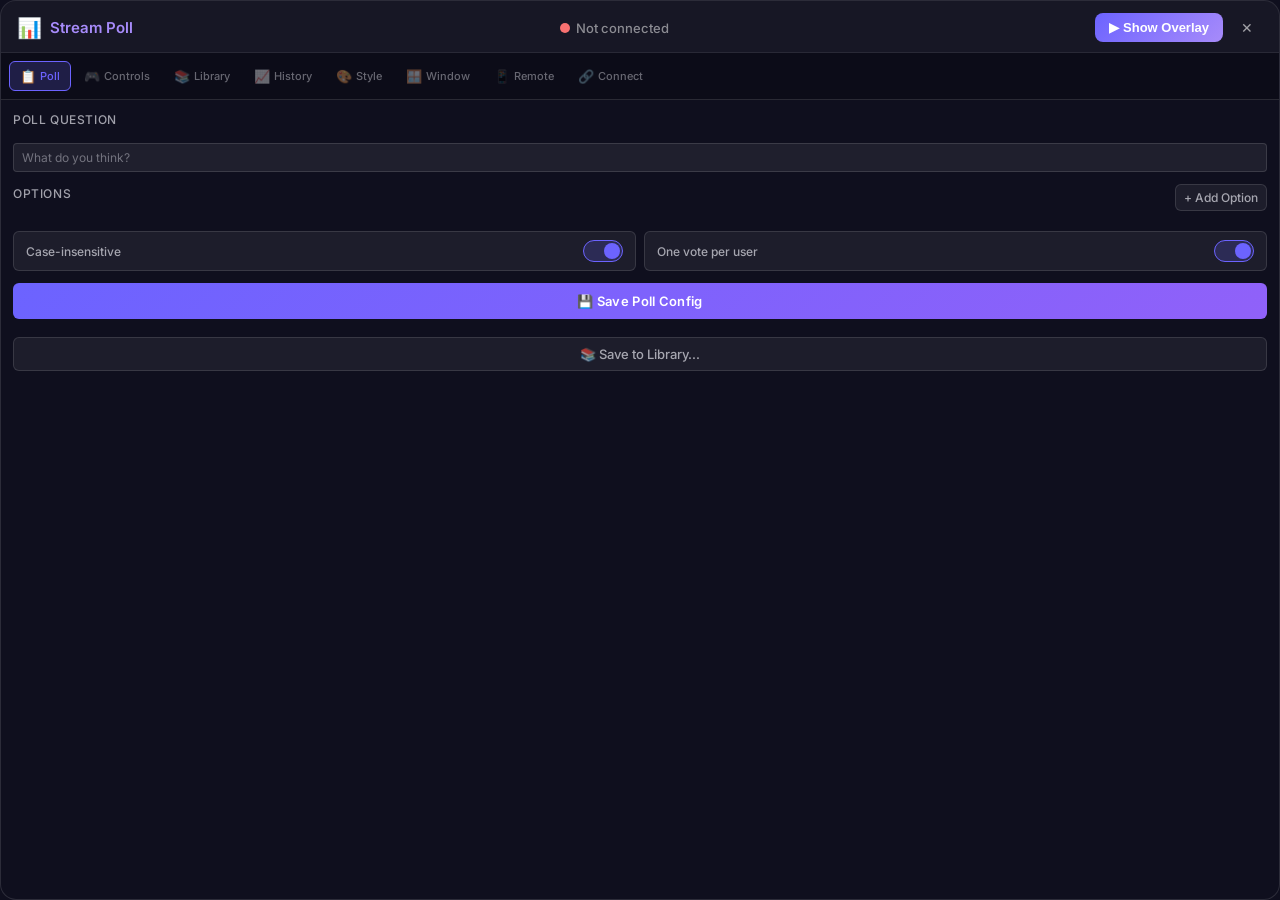
==== commit e4cd3fd7: "chore: bump version to 0.5.2, update README with remote control instructions, and include build bund" ====
--- a/src/settings.html
+++ b/src/settings.html
@@ -168,6 +168,9 @@
       <button class="tab-btn" data-tab="window" role="tab" id="tab-window">
         <span class="tab-icon">🪟</span> Window
       </button>
+      <button class="tab-btn" data-tab="remote" role="tab" id="tab-remote">
+        <span class="tab-icon">📱</span> Remote
+      </button>
       <button class="tab-btn" data-tab="connection" role="tab" id="tab-connection">
         <span class="tab-icon">🔗</span> Connect
       </button>
@@ -496,7 +499,7 @@
       <div class="settings-section toggles-row">
         <div class="toggle-item">
           <label class="toggle-label" for="toggle-always-on-top">Overlay Always on Top</label>
-          <label class="toggle-switch"><input type="checkbox" id="toggle-always-on-top" checked /><span class="toggle-slider"></span></label>
+          <label class="toggle-switch"><input type="checkbox" id="toggle-always-on-top" /><span class="toggle-slider"></span></label>
         </div>
         <div class="toggle-item">
           <label class="toggle-label" for="toggle-click-through">Click-Through Mode</label>
@@ -517,6 +520,67 @@
 
       <div class="settings-info-box">
         <p>💡 The overlay window opens when you click <strong>Show Overlay</strong> or start the poll. It stays open independently — minimizing this settings window won't close it.</p>
+      </div>
+    </div>
+
+    <!-- ── Tab: Remote Control ── -->
+    <div class="tab-panel hidden" data-panel="remote" role="tabpanel">
+      <div class="settings-section">
+        <div style="display:flex;align-items:center;justify-content:space-between;margin-bottom:12px;">
+          <div>
+            <label class="settings-label" style="margin-bottom:2px;">Remote Control Server</label>
+            <p style="font-size:11px;color:rgba(255,255,255,0.4);margin:0;">Control your poll from your phone</p>
+          </div>
+          <label class="toggle-switch">
+            <input type="checkbox" id="toggle-remote-server" />
+            <span class="toggle-slider"></span>
+          </label>
+        </div>
+      </div>
+
+      <!-- QR Code + PIN -->
+      <div id="remote-active-section" class="settings-section" style="display:none;">
+        <div style="text-align:center;margin-bottom:16px;">
+          <div id="remote-qr-code" style="display:inline-block;padding:12px;background:#fff;border-radius:12px;margin-bottom:12px;"></div>
+          <p style="font-size:12px;color:rgba(255,255,255,0.5);margin:4px 0 0;">Scan with your phone's camera</p>
+        </div>
+
+        <div style="display:flex;gap:12px;margin-bottom:12px;">
+          <div style="flex:1;background:rgba(255,255,255,0.04);border:1px solid rgba(255,255,255,0.1);border-radius:10px;padding:12px;text-align:center;">
+            <label style="font-size:10px;text-transform:uppercase;letter-spacing:0.05em;color:rgba(255,255,255,0.4);display:block;margin-bottom:4px;">PIN Code</label>
+            <span id="remote-pin-display" style="font-size:28px;font-weight:700;letter-spacing:8px;color:#a78bfa;font-family:'Fira Code',monospace;">----</span>
+          </div>
+        </div>
+
+        <div style="background:rgba(255,255,255,0.04);border:1px solid rgba(255,255,255,0.08);border-radius:8px;padding:10px 12px;margin-bottom:12px;">
+          <label style="font-size:10px;text-transform:uppercase;letter-spacing:0.05em;color:rgba(255,255,255,0.4);display:block;margin-bottom:4px;">Connection URL</label>
+          <div style="display:flex;align-items:center;gap:8px;">
+            <code id="remote-url-display" style="flex:1;font-size:13px;color:#e2e8f0;font-family:'Fira Code',monospace;word-break:break-all;">--</code>
+            <button id="btn-copy-remote-url" class="btn-secondary small" title="Copy URL">📋</button>
+          </div>
+        </div>
+
+        <div style="display:flex;gap:8px;margin-bottom:12px;">
+          <button id="btn-regenerate-pin" class="btn-secondary" style="flex:1;">🔄 New PIN</button>
+        </div>
+
+        <div style="background:rgba(255,255,255,0.03);border:1px solid rgba(255,255,255,0.06);border-radius:8px;padding:10px 12px;">
+          <label style="font-size:10px;text-transform:uppercase;letter-spacing:0.05em;color:rgba(255,255,255,0.4);display:block;margin-bottom:6px;">Connected Devices</label>
+          <div id="remote-clients-display" style="font-size:13px;color:rgba(255,255,255,0.6);">No devices connected</div>
+        </div>
+      </div>
+
+      <!-- Port configuration -->
+      <div class="settings-section">
+        <label class="settings-label" for="remote-port-input">Server Port</label>
+        <div style="display:flex;gap:8px;align-items:center;">
+          <input type="number" id="remote-port-input" class="settings-input" value="9395" min="1024" max="65535" style="width:100px;" />
+          <span style="font-size:11px;color:rgba(255,255,255,0.35);">Default: 9395</span>
+        </div>
+      </div>
+
+      <div class="settings-info-box">
+        <p>📱 Open the URL on your phone (same WiFi network) to control the poll remotely. The PIN ensures only you can connect.</p>
       </div>
     </div>
 
@@ -580,6 +644,7 @@
   <div id="toast"></div>
 
 </div><!-- end settings-root -->
+<script src="js/qrcode.min.js"></script>
 <script type="module" src="js/settings-window.js"></script>
 </body>
 </html>
--- a/src/styles/settings.css
+++ b/src/styles/settings.css
@@ -37,6 +37,7 @@
   font-family: var(--font-main);
   cursor: pointer;
   white-space: nowrap;
+  flex-shrink: 0;
   transition: all 0.15s ease;
 }
 
